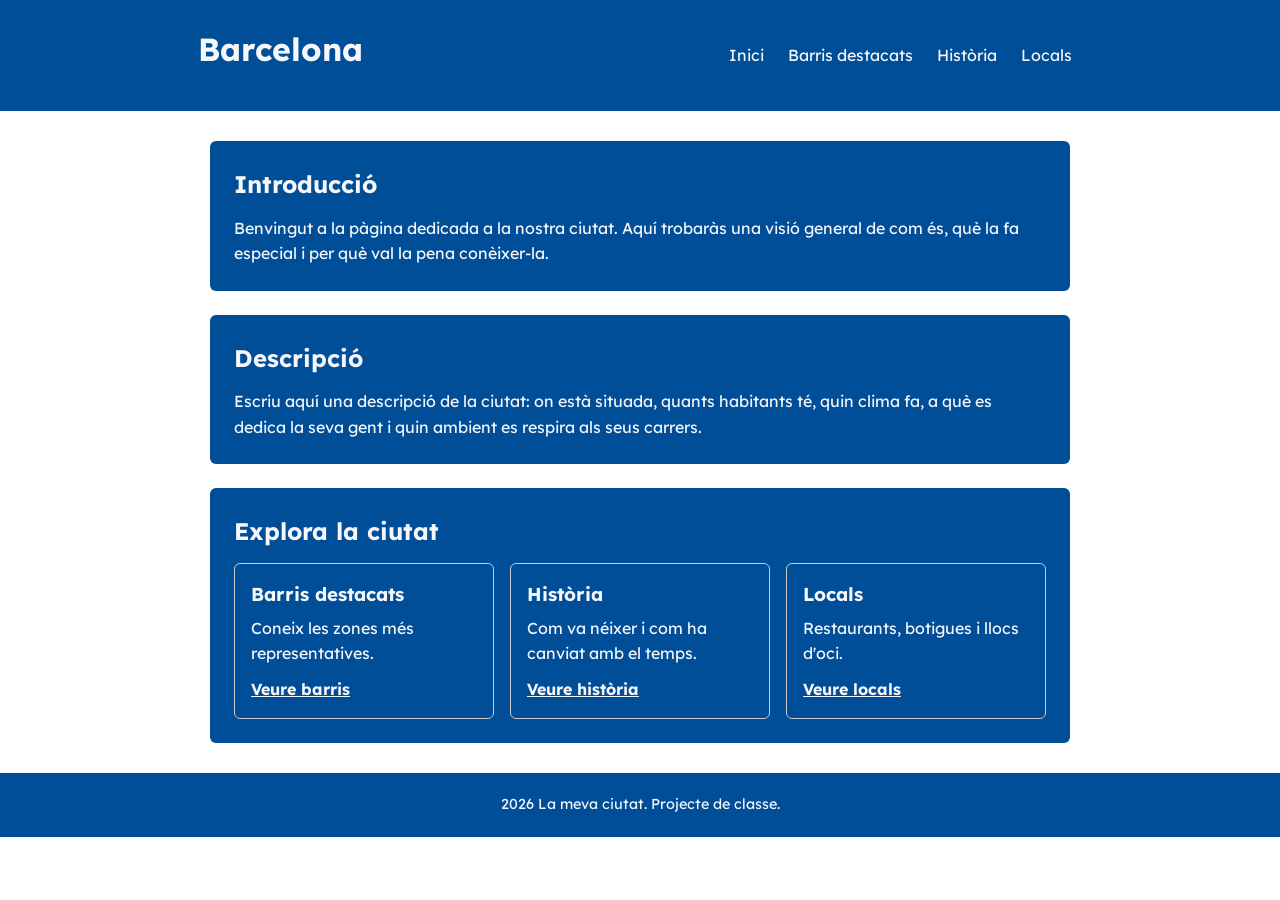
==== index.html @ 2d392c66 "MAIN" ====
<!DOCTYPE html>
<html lang="ca">
<head>
  <meta charset="UTF-8">
  <meta name="viewport" content="width=device-width, initial-scale=1">
  <title>La meva ciutat</title>
<!-- Descripcio de la pagina web quan es navega -->
<meta name="description" content="Descobreix Barcelona: descripció, barris destacats, història i locals d'interès.">

<!-- Arxius  per anar a buscar els robots  -->
<meta name="robots" content="index, follow">

<meta name="theme-color" content="#1f4e79">
  <link rel="stylesheet" href="./css/global.css">
  <link rel="stylesheet" href="./css/index.css">
</head>
<body>

  <header>
    <h1>Barcelona</h1>
    <nav>
      <a href="index.html">Inici</a>
      <a href="barris.html">Barris destacats</a>
      <a href="historia.html">Història</a>
      <a href="locals.html">Locals</a>
    </nav>
  </header>

  <main>
    <section>
      <h2>Introducció</h2>
      <p>
        Benvingut a la pàgina dedicada a la nostra ciutat. Aquí trobaràs una
        visió general de com és, què la fa especial i per què val la pena
        conèixer-la.
      </p>
    </section>

    <section>
      <h2>Descripció</h2>
      <p>
        Escriu aquí una descripció de la ciutat: on està situada, quants
        habitants té, quin clima fa, a què es dedica la seva gent i quin
        ambient es respira als seus carrers.
      </p>
    </section>

    <section>
      <h2>Explora la ciutat</h2>
      <ul class="tarjetas">
        <li>
          <h3>Barris destacats</h3>
          <p>Coneix les zones més representatives.</p>
          <a href="barris.html">Veure barris</a>
        </li>
        <li>
          <h3>Història</h3>
          <p>Com va néixer i com ha canviat amb el temps.</p>
          <a href="historia.html">Veure història</a>
        </li>
        <li>
          <h3>Locals</h3>
          <p>Restaurants, botigues i llocs d'oci.</p>
          <a href="locals.html">Veure locals</a>
        </li>
      </ul>
    </section>
  </main>

  <footer>
    <p> 2026 La meva ciutat. Projecte de classe.</p>
  </footer>

</body>
</html>
---- css/global.css ----
@import url('https://fonts.googleapis.com/css2?family=Lexend:wght@100..900&display=swap');


:root {
  --color-principal: #f6f7fb; /*60%*/
  --color-secundari: #004d98;/*30%*/
  --color-accent: #a50044;/*10%*/
}


* {
  box-sizing: border-box;
  margin: 0;
  padding: 0;
}

body {
  font-family: "Lexend", Arial, sans-serif;
  line-height: 1.6;
  color: var(--color-principal);
  background: var(--color-primario);
}

header {
  background:var(--color-secundari);
  color: var(--color-primario);
  padding: 24px 20px;
  display: flex;
  flex-flow: row wrap;
  justify-content: space-around
  ;
  align-items: center;
}

header h1 {
  color: var(--color-principal);
  margin-bottom: 12px;
}


 
nav a {
  color:var(--color-principal);
  text-decoration: none;
  margin: 0 10px;
  padding: 4px 0;
  border-bottom: 2px solid transparent;
}

nav a:hover,
nav a:focus {
  border-bottom-color: var(--color-accent);
}

main {
  max-width: 900px;
  margin: 30px auto;
  padding: 0 20px;
}

section {
  background: var(--color-secundari);
  padding: 24px;
  margin-bottom: 24px;
  border-radius: 6px;
}

section h2 {
  margin-bottom: 12px;
  color: var(--color-principal)
}


footer {
  background-color: var(--color-secundari);;
  text-align: center;
  padding: 20px;
  color: var(--color-principal);
  font-size: 0.9rem;
}
---- css/index.css ----
.tarjetas {
  list-style: none;
  display: flex;
  flex-wrap: wrap;
  gap: 16px;
}

.tarjetas li {
  flex: 1 1 220px;
  border: 1px solid #ccc;
  border-radius: 6px;
  padding: 16px;
}

.tarjetas h3 {
  margin-bottom: 6px;
}

.tarjetas a {
  display: inline-block;
  margin-top: 10px;
    color:var(--color-principal);
  font-weight: bold;
}
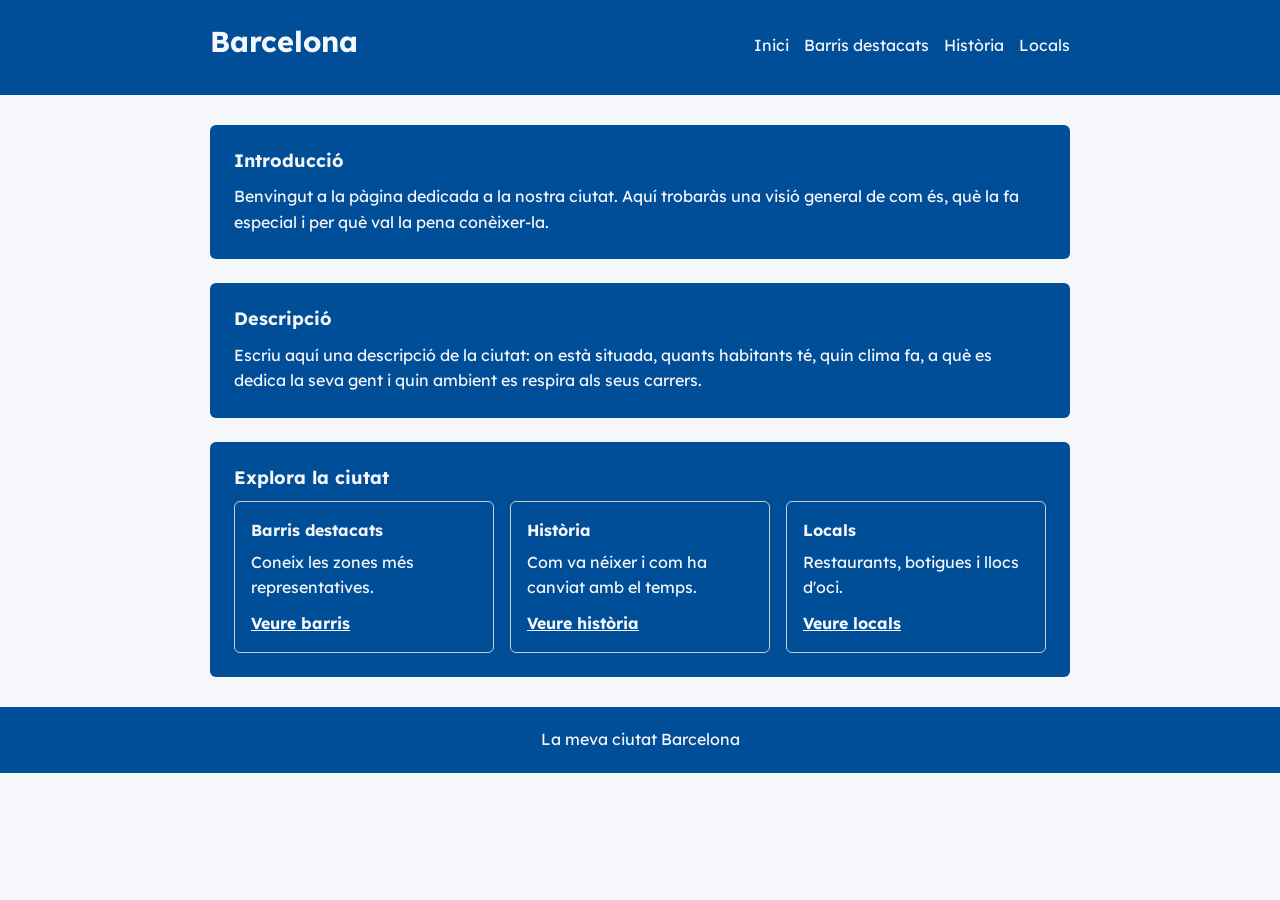
==== commit f960fe68: "Actualitzacio css" ====
--- a/index.html
+++ b/index.html
@@ -68,7 +68,7 @@
   </main>
 
   <footer>
-    <p> 2026 La meva ciutat. Projecte de classe.</p>
+    <p>  La meva ciutat Barcelona</p>
   </footer>
 
 </body>
--- a/css/global.css
+++ b/css/global.css
@@ -1,63 +1,81 @@
-@import url('https://fonts.googleapis.com/css2?family=Lexend:wght@100..900&display=swap');
+/* Font */
+@import url('https://fonts.googleapis.com/css2?family=Lexend:wght@400;500;600;700&display=swap');
 
-
+/* Variables */
 :root {
-  --color-principal: #f6f7fb; /*60%*/
-  --color-secundari: #004d98;/*30%*/
-  --color-accent: #a50044;/*10%*/
+  --color-principal: #f6f7fb;
+  --color-secundari: #004d98;
+  --color-accent: #a50044;
 }
 
-
+/* Reset */
 * {
   box-sizing: border-box;
   margin: 0;
   padding: 0;
+  font-size: 1rem;
+}
+
+h1{font-size: 1.8rem;}
+h2{font-size: 1.125rem;}
+html {
+  scroll-behavior: smooth;
 }
 
 body {
-  font-family: "Lexend", Arial, sans-serif;
+  font-family: "Lexend", Arial, system-ui;
   line-height: 1.6;
   color: var(--color-principal);
-  background: var(--color-primario);
+  background: var(--color-principal);
 }
 
+/* Header */
 header {
-  background:var(--color-secundari);
-  color: var(--color-primario);
+  background: var(--color-secundari);
+  color: var(--color-principal);
   padding: 24px 20px;
   display: flex;
   flex-flow: row wrap;
-  justify-content: space-around
-  ;
+  justify-content: space-around;
   align-items: center;
+  gap: 15px;
 }
 
 header h1 {
   color: var(--color-principal);
   margin-bottom: 12px;
+  line-height: 1.2;
 }
 
+/* Navegacio */
+nav {
+  display: flex;
+  flex-wrap: wrap;
+  justify-content: center;
+  gap: 15px;
+}
 
- 
 nav a {
-  color:var(--color-principal);
+  color: var(--color-principal);
   text-decoration: none;
-  margin: 0 10px;
   padding: 4px 0;
   border-bottom: 2px solid transparent;
+  transition: border-color 0.2s ease;
 }
 
 nav a:hover,
-nav a:focus {
+nav a:focus-visible {
   border-bottom-color: var(--color-accent);
 }
 
+/* Contingut principal */
 main {
   max-width: 900px;
   margin: 30px auto;
   padding: 0 20px;
 }
 
+/* Secciones */
 section {
   background: var(--color-secundari);
   padding: 24px;
@@ -67,14 +85,97 @@
 
 section h2 {
   margin-bottom: 12px;
-  color: var(--color-principal)
+  color: var(--color-principal);
+  line-height: 1.3;
 }
 
+/* Enlaces */
+a {
+  overflow-wrap: break-word;
+}
 
+/* Footer */
 footer {
-  background-color: var(--color-secundari);;
+  background-color: var(--color-secundari);
   text-align: center;
   padding: 20px;
   color: var(--color-principal);
   font-size: 0.9rem;
-}+}
+
+
+/* Tablets y móviles */
+@media (max-width: 768px) {
+  header {
+    flex-direction: column;
+    text-align: center;
+    padding: 20px 15px;
+  }
+
+  header h1 {
+    margin-bottom: 5px;
+    font-size: 1.6rem;
+  }
+
+  nav {
+    gap: 12px;
+  }
+
+  main {
+    margin: 20px auto;
+    padding: 0 15px;
+  }
+
+  section {
+    padding: 18px;
+    margin-bottom: 18px;
+  }
+}
+
+/* Móviles pequeños */
+@media (max-width: 480px) {
+  header h1 {
+    font-size: 1.4rem;
+  }
+
+  nav {
+    flex-direction: column;
+    gap: 8px;
+  }
+
+  nav a {
+    padding: 6px;
+  }
+
+  main {
+    margin: 15px auto;
+    padding: 0 12px;
+  }
+
+  section {
+    padding: 15px;
+  }
+
+  section h2 {
+    font-size: 1.2rem;
+  }
+
+  footer {
+    padding: 15px;
+    font-size: 0.85rem;
+  }
+}
+
+/* Accesibilidad: reducir animaciones */
+@media (prefers-reduced-motion: reduce) {
+  html {
+    scroll-behavior: auto;
+  }
+
+  *,
+  *::before,
+  *::after {
+    transition-duration: 0.01ms !important;
+    animation-duration: 0.01ms !important;
+  }
+}
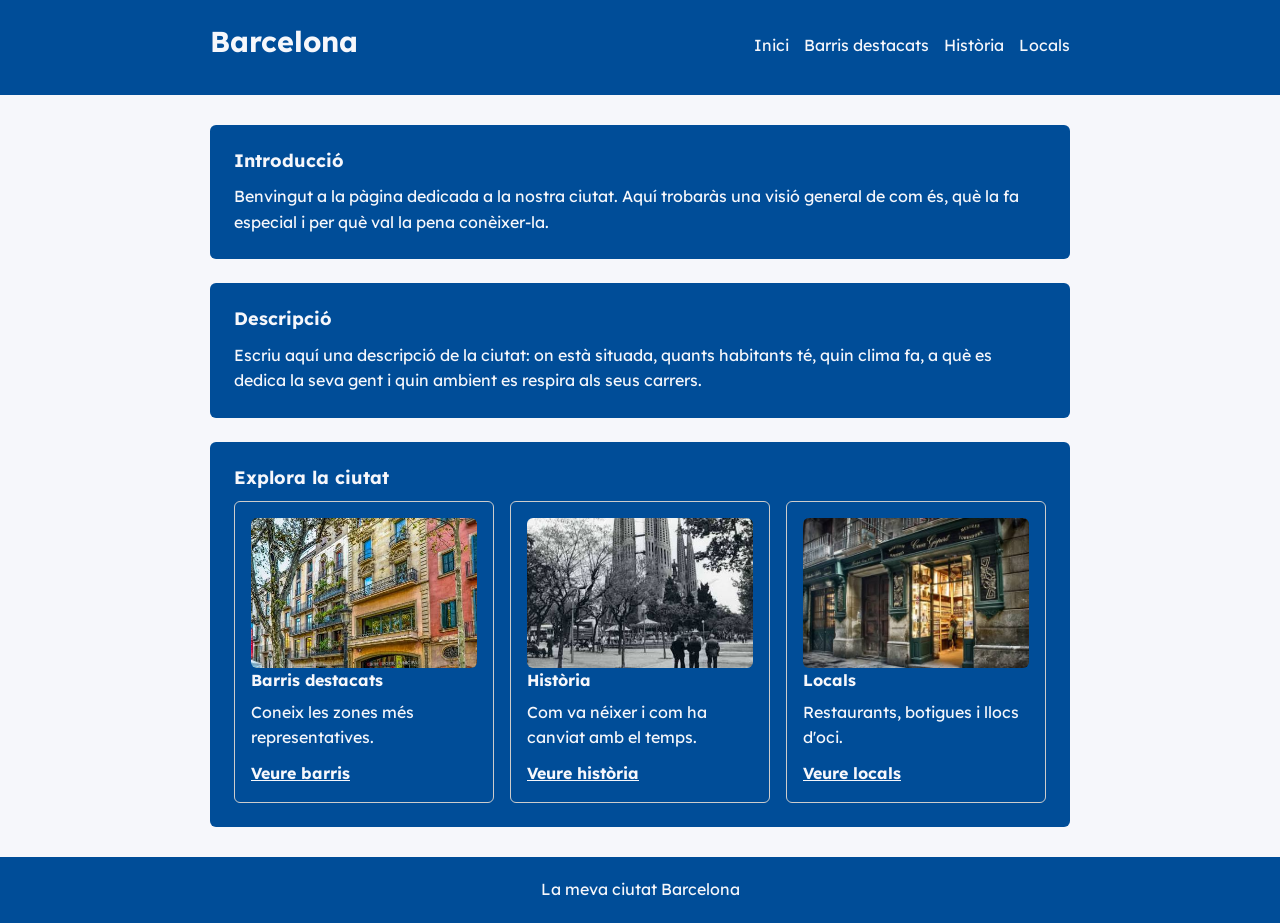
==== commit 8e7ba301: "CANVIS EN INDEX IMPLEMENTACIO IMATGES" ====
--- a/index.html
+++ b/index.html
@@ -1,19 +1,21 @@
 <!DOCTYPE html>
 <html lang="ca">
+
 <head>
   <meta charset="UTF-8">
   <meta name="viewport" content="width=device-width, initial-scale=1">
   <title>La meva ciutat</title>
-<!-- Descripcio de la pagina web quan es navega -->
-<meta name="description" content="Descobreix Barcelona: descripció, barris destacats, història i locals d'interès.">
+  <!-- Descripcio de la pagina web quan es navega -->
+  <meta name="description" content="Descobreix Barcelona: descripció, barris destacats, història i locals d'interès.">
 
-<!-- Arxius  per anar a buscar els robots  -->
-<meta name="robots" content="index, follow">
+  <!-- Arxius  per anar a buscar els robots  -->
+  <meta name="robots" content="index, follow">
 
-<meta name="theme-color" content="#1f4e79">
+  <meta name="theme-color" content="#1f4e79">
   <link rel="stylesheet" href="./css/global.css">
   <link rel="stylesheet" href="./css/index.css">
 </head>
+
 <body>
 
   <header>
@@ -49,16 +51,37 @@
       <h2>Explora la ciutat</h2>
       <ul class="tarjetas">
         <li>
+          <picture>
+            <!-- Formato WebP -->
+            <source srcset="./images/barris.jpg" type="image/jpeg">
+
+            <!-- Imatge per defecte  -->
+            <img src="./images/barris.webp" alt="Vista dels barris de la ciutat">
+          </picture>
           <h3>Barris destacats</h3>
           <p>Coneix les zones més representatives.</p>
           <a href="barris.html">Veure barris</a>
         </li>
         <li>
+              <picture>
+            <!-- Formato WebP -->
+            <source srcset="./images/historia.jpg" type="image/jpeg">
+
+            <!-- Imatge per defecte  -->
+            <img src="./images/historia.webp" alt="Vista dels barris de la ciutat">
+          </picture>
           <h3>Història</h3>
           <p>Com va néixer i com ha canviat amb el temps.</p>
           <a href="historia.html">Veure història</a>
         </li>
         <li>
+            <picture>
+            <!-- Formato WebP -->
+            <source srcset="./images/locales.jpg" type="image/jpeg">
+
+            <!-- Imatge per defecte  -->
+            <img src="./images/locales.webp" alt="Vista dels barris de la ciutat">
+          </picture>
           <h3>Locals</h3>
           <p>Restaurants, botigues i llocs d'oci.</p>
           <a href="locals.html">Veure locals</a>
@@ -68,8 +91,9 @@
   </main>
 
   <footer>
-    <p>  La meva ciutat Barcelona</p>
+    <p> La meva ciutat Barcelona</p>
   </footer>
 
 </body>
+
 </html>
--- a/css/index.css
+++ b/css/index.css
@@ -21,4 +21,17 @@
   margin-top: 10px;
     color:var(--color-principal);
   font-weight: bold;
+}
+
+.tarjetas li picture{
+    display: block;
+  width:100%;
+  height: 150px;
+ 
+}
+.tarjetas li picture img , picture source{
+    width: 100%;
+    height: 100%;
+    object-fit: cover;
+    border-radius: 6px;
 }
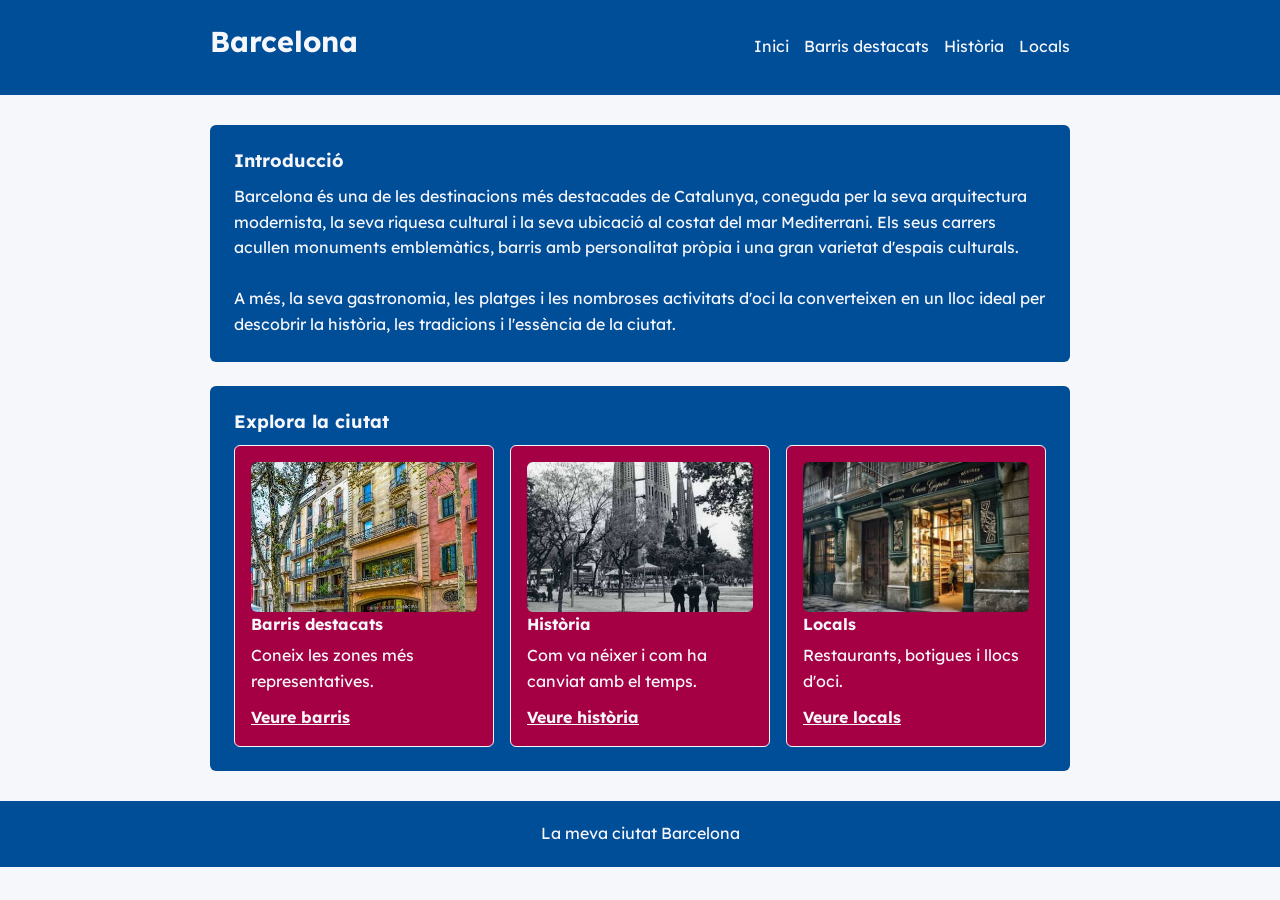
==== commit bed6fdc4: "ALTRES CANVIS EN EL GLOBAL.CSS I DESPEGABLE" ====
--- a/index.html
+++ b/index.html
@@ -6,7 +6,7 @@
   <meta name="viewport" content="width=device-width, initial-scale=1">
   <title>La meva ciutat</title>
   <!-- Descripcio de la pagina web quan es navega -->
-  <meta name="description" content="Descobreix Barcelona: descripció, barris destacats, història i locals d'interès.">
+  <meta name="description" content="Descobreix Barcelona, la seva arquitectura modernista, els monuments més emblemàtics, els barris històrics, les platges i la seva oferta cultural i gastronòmica.">
 
   <!-- Arxius  per anar a buscar els robots  -->
   <meta name="robots" content="index, follow">
@@ -19,33 +19,42 @@
 <body>
 
   <header>
-    <h1>Barcelona</h1>
-    <nav>
-      <a href="index.html">Inici</a>
-      <a href="barris.html">Barris destacats</a>
-      <a href="historia.html">Història</a>
-      <a href="locals.html">Locals</a>
-    </nav>
+     <h1>Barcelona</h1>
+
+    <input type="checkbox" id="menu-toggle">
+
+    <label for="menu-toggle" class="menu-toggle" aria-label="Obrir menú">
+        <span></span>
+        <span></span>
+        <span></span>
+    </label>
+
+    <nav aria-label="Menú principal">
+        <ul>
+            <li><a href="index.html" aria-current="page">Inici</a></li>
+            <li><a href="barris.html">Barris destacats</a></li>
+            <li><a href="historia.html">Història</a></li>
+            <li><a href="locals.html">Locals</a></li>
+        </ul>
   </header>
 
   <main>
     <section>
       <h2>Introducció</h2>
       <p>
-        Benvingut a la pàgina dedicada a la nostra ciutat. Aquí trobaràs una
-        visió general de com és, què la fa especial i per què val la pena
-        conèixer-la.
+          Barcelona és una de les destinacions més destacades de Catalunya,
+          coneguda per la seva arquitectura modernista, la seva riquesa
+          cultural i la seva ubicació al costat del mar Mediterrani.
+          Els seus carrers acullen monuments emblemàtics, barris amb
+          personalitat pròpia i una gran varietat d'espais culturals.
+          <br/><br/>
+          A més, la seva gastronomia, les platges i les nombroses
+          activitats d'oci la converteixen en un lloc ideal per descobrir
+          la història, les tradicions i l'essència de la ciutat.
       </p>
     </section>
 
-    <section>
-      <h2>Descripció</h2>
-      <p>
-        Escriu aquí una descripció de la ciutat: on està situada, quants
-        habitants té, quin clima fa, a què es dedica la seva gent i quin
-        ambient es respira als seus carrers.
-      </p>
-    </section>
+   
 
     <section>
       <h2>Explora la ciutat</h2>
--- a/css/global.css
+++ b/css/global.css
@@ -16,8 +16,14 @@
   font-size: 1rem;
 }
 
-h1{font-size: 1.8rem;}
-h2{font-size: 1.125rem;}
+h1 {
+  font-size: 1.8rem;
+}
+
+h2 {
+  font-size: 1.125rem;
+}
+
 html {
   scroll-behavior: smooth;
 }
@@ -48,11 +54,12 @@
 }
 
 /* Navegacio */
-nav {
+nav ul {
   display: flex;
   flex-wrap: wrap;
   justify-content: center;
   gap: 15px;
+  list-style: none;
 }
 
 nav a {
@@ -103,12 +110,24 @@
   font-size: 0.9rem;
 }
 
+/* Menú hamburguesa */
+#menu-toggle {
+  position: absolute;
+  opacity: 0;
+  width: 1px;
+  height: 1px;
+}
+
+.menu-toggle {
+  display: none;
+}
 
 /* Tablets y móviles */
 @media (max-width: 768px) {
   header {
-    flex-direction: column;
-    text-align: center;
+    flex-direction: row;
+    justify-content: space-between;
+    text-align: left;
     padding: 20px 15px;
   }
 
@@ -117,8 +136,42 @@
     font-size: 1.6rem;
   }
 
-  nav {
+  /* Botón hamburguesa */
+  .menu-toggle {
+    display: flex;
+    flex-direction: column;
+    justify-content: space-between;
+    width: 28px;
+    height: 22px;
+    cursor: pointer;
+  }
+
+  .menu-toggle span {
+    width: 100%;
+    height: 3px;
+    background-color: var(--color-principal);
+    border-radius: 3px;
+  }
+
+  #menu-toggle:focus-visible+.menu-toggle {
+    outline: 2px solid var(--color-principal);
+    outline-offset: 5px;
+  }
+
+  /* Menú desplegable */
+  header nav {
+    display: none;
+    flex-basis: 100%;
+  }
+
+  #menu-toggle:checked~nav {
+    display: block;
+  }
+
+  nav ul {
+    flex-direction: column;
     gap: 12px;
+    text-align: center;
   }
 
   main {
@@ -138,7 +191,7 @@
     font-size: 1.4rem;
   }
 
-  nav {
+  nav ul {
     flex-direction: column;
     gap: 8px;
   }
@@ -178,4 +231,4 @@
     transition-duration: 0.01ms !important;
     animation-duration: 0.01ms !important;
   }
-}
+}
--- a/css/index.css
+++ b/css/index.css
@@ -1,3 +1,4 @@
+
 .tarjetas {
   list-style: none;
   display: flex;
@@ -7,9 +8,10 @@
 
 .tarjetas li {
   flex: 1 1 220px;
-  border: 1px solid #ccc;
+  border: var( --color-principal) solid 1px;
   border-radius: 6px;
   padding: 16px;
+  background-color: var(--color-accent);
 }
 
 .tarjetas h3 {
@@ -24,7 +26,7 @@
 }
 
 .tarjetas li picture{
-    display: block;
+  display: block;
   width:100%;
   height: 150px;
  
@@ -34,4 +36,5 @@
     height: 100%;
     object-fit: cover;
     border-radius: 6px;
-}+}
+
